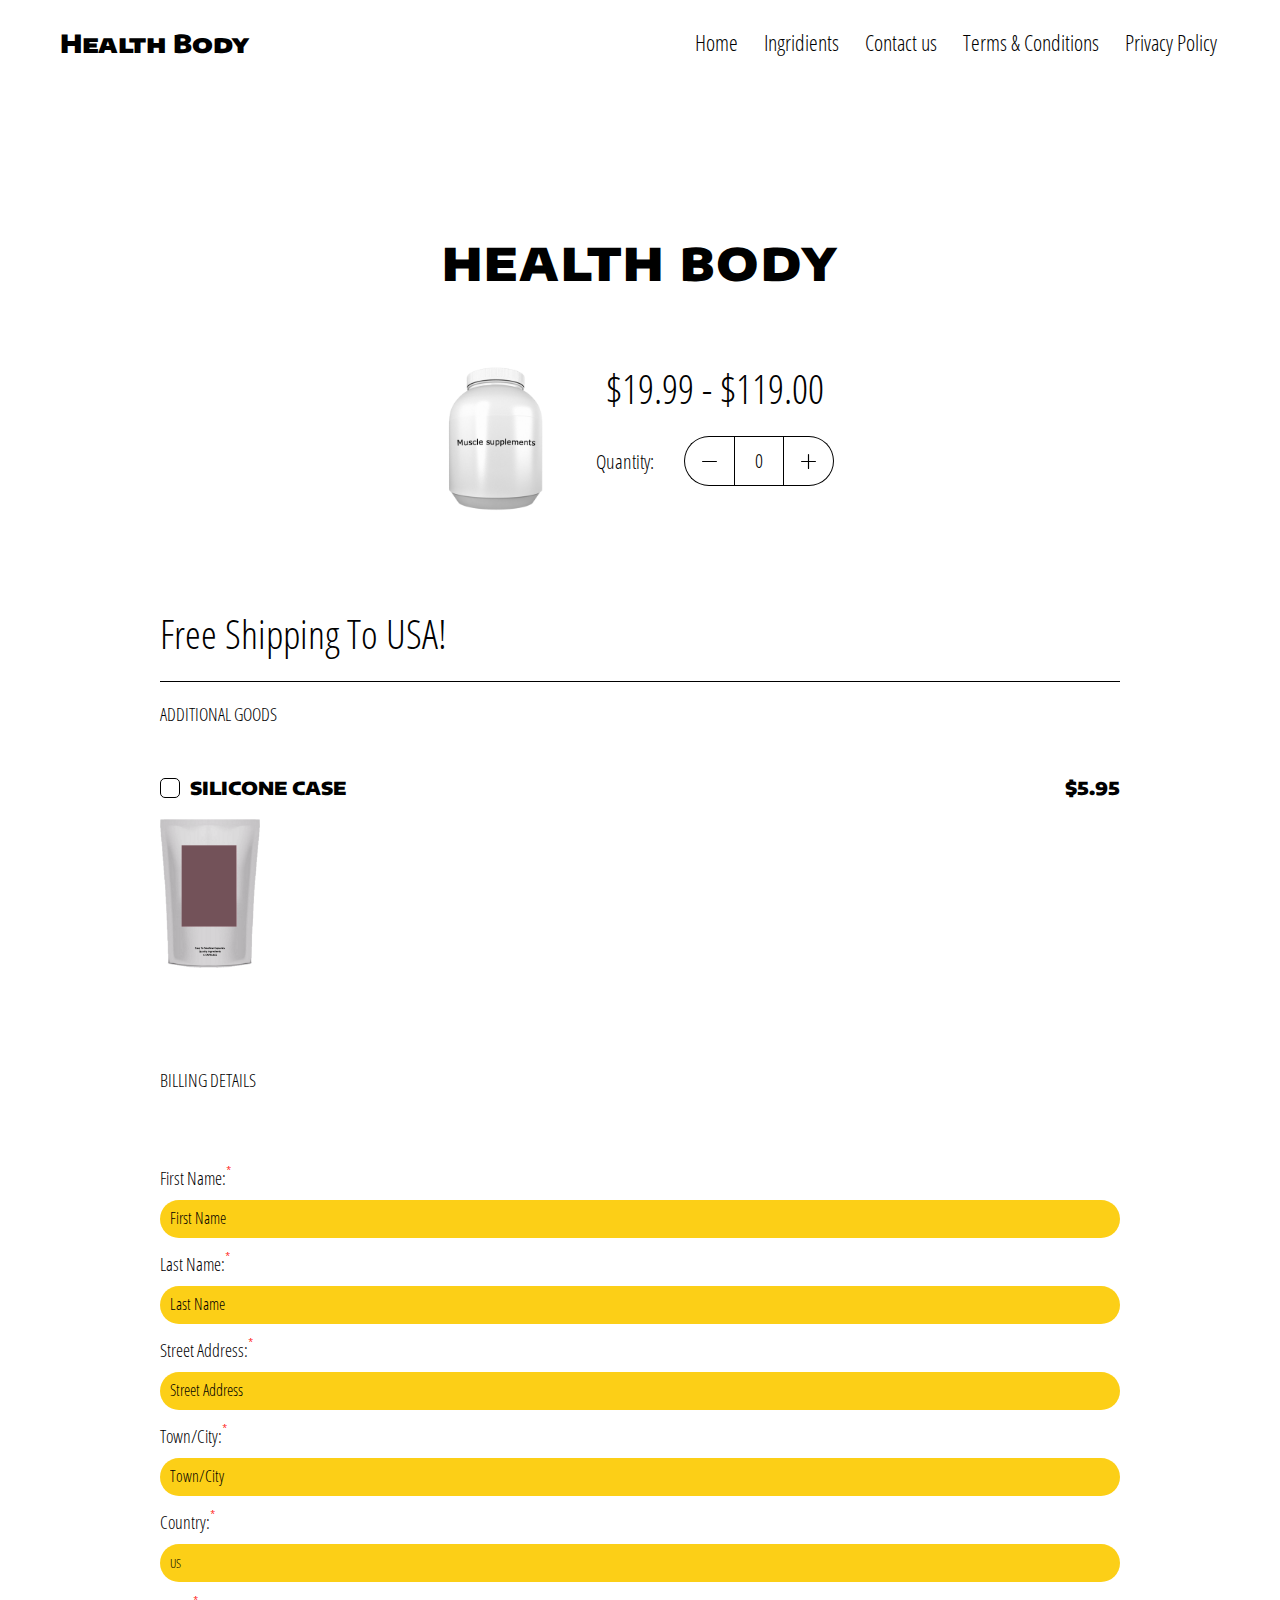
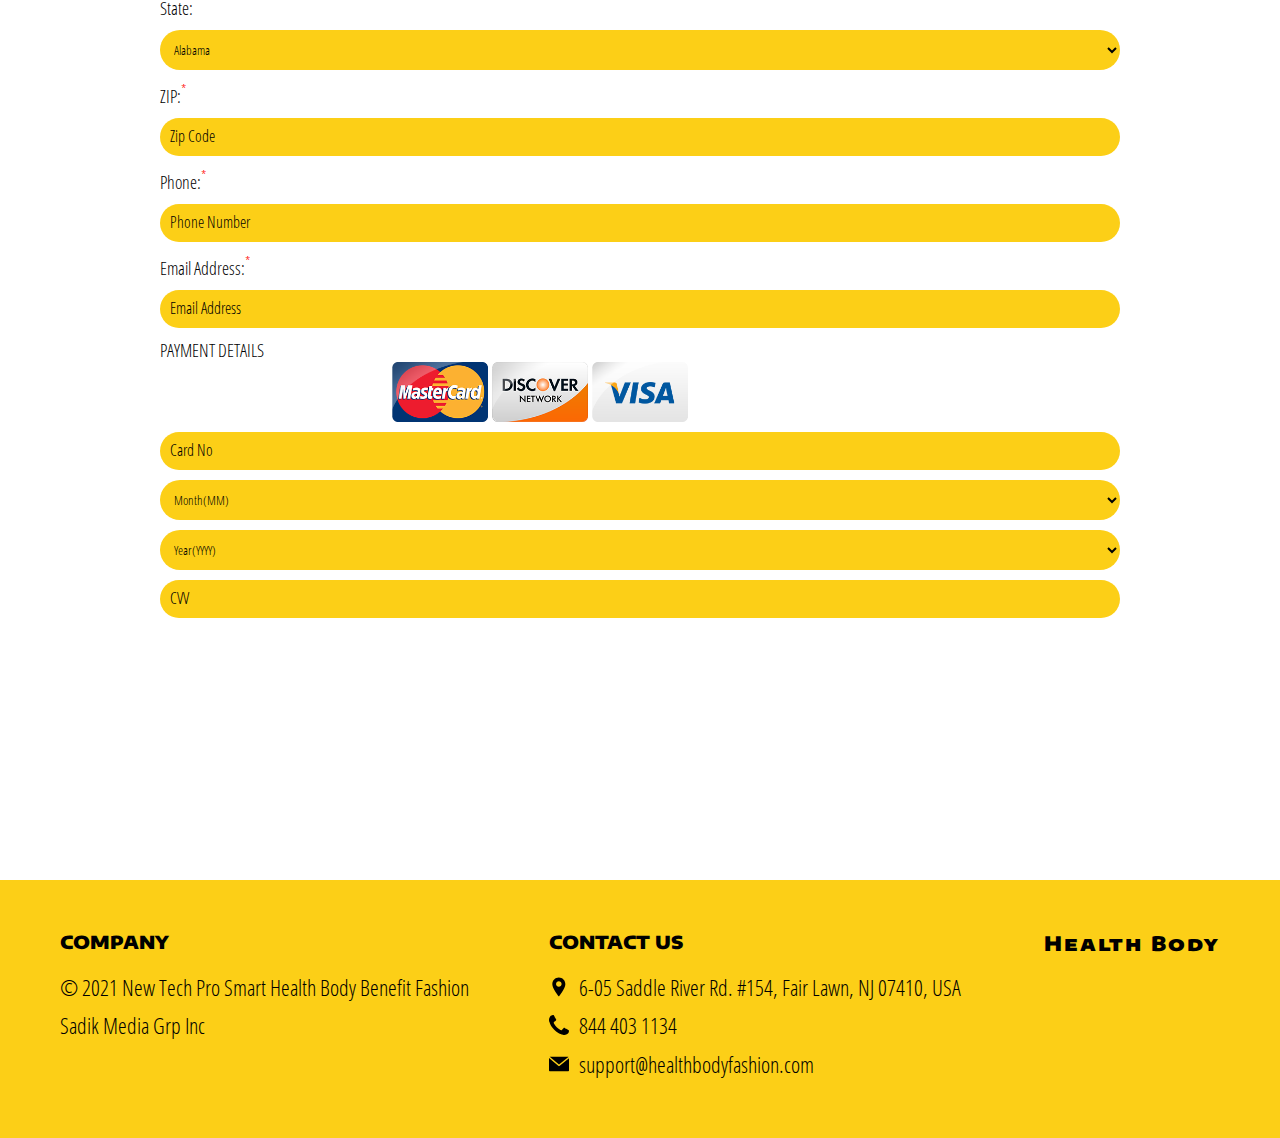
==== buy.html @ fdcc7d68 "+" ====
<!DOCTYPE html>
<html lang="en">

<head>
    <meta charset="UTF-8">
    <meta http-equiv="X-UA-Compatible" content="IE=edge">
    <meta name="viewport" content="width=device-width, initial-scale=1.0">
    <link rel="stylesheet" href="./css/style.css">
    <title>Health Body</title>
</head>

<body>
    <div class="main__wrapper">
        <main class="main">
            <div class="header__wrapper buy__header-wrapper">
                <header class="header">
                    <a href="./index.html" class="logo">Health Body</a>
                    <button class="menu__btn js_menu__btn">
                        <span></span>
                    </button>
                    <div class="menu js_menu">
                        <nav class="nav">
                            <ul class="nav__list">
                                <li class="nav__item">
                                    <a href="./index.html" class="nav__link">Home</a>
                                </li>
                                <li class="nav__item">
                                    <a href="./ingredients.html" class="nav__link">Ingridients</a>
                                </li>
                                <li class="nav__item">
                                    <a href="./contact.html" class="nav__link">Contact us</a>
                                </li>
    
                                <li class="nav__item">
                                    <a href="./terms.html" class="nav__link">Terms & Conditions</a>
                                </li>
                                <li class="nav__item">
                                    <a href="./policy.html" class="nav__link">Privacy Policy</a>
                                </li>
                            </ul>
                        </nav>
                    </div>
    
                </header>
            </div>
            <div class="buy__wrapper">
                <div class="container">
                    <section class="buy">
                        <h1 class="title">Health Body</h1>
                        <div class="buy__flex">
                            <img src="./img/img1.png" class="buy__img" />
                            <div class="buy__text-block">
                                <h2 class="buy__title"><span style="display: inline-block" class="js_price">$19.99 -
                                        $119.00</span>
                                    <span style="margin-bottom: 0;" class="buy__title buy__title--cross js_original"></span>
                                </h2>
                                <h2 class="buy__title buy__title-accent js_save"></h2>
                                <div id="quantity" class="quantity">
                                    <label class="quantity_label">Quantity:
                                        <div class="quantity_label-box">
                                            <div class="quantity_label-btn quantity_label-prev js_quantity_prev">
                                                <svg xmlns="http://www.w3.org/2000/svg"
                                                    xmlns:xlink="http://www.w3.org/1999/xlink" x="0px" y="0px"
                                                    viewBox="0 0 512 512" style="enable-background:new 0 0 512 512;"
                                                    xml:space="preserve">
                                                    <g>
                                                        <g>
                                                            <path
                                                                d="M492,236H20c-11.046,0-20,8.954-20,20c0,11.046,8.954,20,20,20h472c11.046,0,20-8.954,20-20S503.046,236,492,236z" />
                                                        </g>
                                                    </g>
                                                </svg>
                                            </div>
                                            <input type="number" min="0" size="3" maxlength="3"
                                                class="quantity__input js_quantity" value="0" data-line-id="1" max="10">
                                            <div class="quantity_label-btn quantity_label-next js_quantity_next">
                                                <svg xmlns="http://www.w3.org/2000/svg"
                                                    xmlns:xlink="http://www.w3.org/1999/xlink" x="0px" y="0px"
                                                    viewBox="0 0 512 512" style="enable-background:new 0 0 512 512;"
                                                    xml:space="preserve">
                                                    <g>
                                                        <g>
                                                            <path
                                                                d="M492,236H276V20c0-11.046-8.954-20-20-20c-11.046,0-20,8.954-20,20v216H20c-11.046,0-20,8.954-20,20s8.954,20,20,20h216
                                                    v216c0,11.046,8.954,20,20,20s20-8.954,20-20V276h216c11.046,0,20-8.954,20-20C512,244.954,503.046,236,492,236z" />
                                                        </g>
                                                    </g>
                                                </svg>
                                            </div>
                                        </div>
                                    </label>
                                </div>
                                <p class="error-message js_error-message">Buy More and Save! Limited to 12 Only</p>
                            </div>
                        </div>
                        <div class="main-form__wrapper">
                            <div class="form__wrapper ">
                                <div class="form">
                                    <h3 class="form__title">Free Shipping To USA!</h3>
    
                                    <div>
                                        <h3 class="form__subtitle">Additional goods</h3>
                                        <div class="case-block">
                                            <div class="checkbox__label-wrap">
                                                <div>
                                                    <input class="checkbox js_additional" type="checkbox"
                                                        id="additional__checkbox" />
                                                    <label class="checkbox__label" for="additional__checkbox"><span
                                                            class="bold">Silicone case</span></label>
                                                </div>
                                                <div class="label-block">
                                                    <span class="bold">$5.95</span>
                                                </div>
                                            </div>
                                            <img src="./img/travel-pack.png" alt="silicone case"
                                                class="silicone_case_img" />
                                        </div>
                                    </div>
                                </div>
                            </div>
    
    
                            <form class="order-form" id="order_form">
                                <h3 class="form__subtitle">Billing Details</h3>
                                <div class="fl-form">
                                    <div class="form_group-flex">
                                        <div class="form-group_block">
                                            <div class="form-group">
                                                <label>
                                                    <span>First Name:<sup>*</sup></span>
                                                    <input type="text" class="form-control" name="firstName"
                                                        placeholder="First Name" value="">
                                                </label>
                                            </div>
    
                                            <div class="form-group">
                                                <label>
                                                    <span>Last Name:<sup>*</sup></span>
                                                    <input type="text" class="form-control" name="lastName"
                                                        placeholder="Last Name" value="">
                                                </label>
                                            </div>
    
    
                                            <div class="form-group">
                                                <label><span>Street Address:<sup>*</sup></span>
                                                    <input type="text" class="form-control" name="shippingAddress1"
                                                        placeholder="Street Address" value="">
                                                </label>
                                            </div>
                                            <div class="form-group">
                                                <label><span>Town/City:<sup>*</sup></span>
                                                    <input type="text" class="form-control" name="shippingCity"
                                                        placeholder="Town/City" value="">
                                                </label>
                                            </div>
                                            <div class="form-group">
                                                <label><span>Country:<sup>*</sup></span>
                                                    <input type="text" class="form-control" name="shippingCountry"
                                                        placeholder="Country" value="US" readonly>
                                                </label>
                                            </div>
                                        </div>
                                        <div class="form-group_block">
                                            <div class="form-group">
                                                <label><span>State:<sup>*</sup></span></label>
    
                                                <select name="shippingState" id="shipping_state" class="form-control "
                                                    autocomplete="address-level1" data-placeholder="State / Province"
                                                    data-input-classes="" placeholder="State / Province" tabindex="-1"
                                                    aria-hidden="true">
                                                    <option value="AL">Alabama</option>
                                                    <option value="AK">Alaska</option>
                                                    <option value="AZ">Arizona</option>
                                                    <option value="AR">Arkansas</option>
                                                    <option value="CA">California</option>
                                                    <option value="CO">Colorado</option>
                                                    <option value="CT">Connecticut</option>
                                                    <option value="DE">Delaware</option>
                                                    <option value="DC">District Of Columbia</option>
                                                    <option value="FL">Florida</option>
                                                    <option value="GA">Georgia</option>
                                                    <option value="HI">Hawaii</option>
                                                    <option value="ID">Idaho</option>
                                                    <option value="IL">Illinois</option>
                                                    <option value="IN">Indiana</option>
                                                    <option value="IA">Iowa</option>
                                                    <option value="KS">Kansas</option>
                                                    <option value="KY">Kentucky</option>
                                                    <option value="LA">Louisiana</option>
                                                    <option value="ME">Maine</option>
                                                    <option value="MD">Maryland</option>
                                                    <option value="MA">Massachusetts</option>
                                                    <option value="MI">Michigan</option>
                                                    <option value="MN">Minnesota</option>
                                                    <option value="MS">Mississippi</option>
                                                    <option value="MO">Missouri</option>
                                                    <option value="MT">Montana</option>
                                                    <option value="NE">Nebraska</option>
                                                    <option value="NV">Nevada</option>
                                                    <option value="NH">New Hampshire</option>
                                                    <option value="NJ">New Jersey</option>
                                                    <option value="NM">New Mexico</option>
                                                    <option value="NY">New York</option>
                                                    <option value="NC">North Carolina</option>
                                                    <option value="ND">North Dakota</option>
                                                    <option value="OH">Ohio</option>
                                                    <option value="OK">Oklahoma</option>
                                                    <option value="OR">Oregon</option>
                                                    <option value="PA">Pennsylvania</option>
                                                    <option value="RI">Rhode Island</option>
                                                    <option value="SC">South Carolina</option>
                                                    <option value="SD">South Dakota</option>
                                                    <option value="TN">Tennessee</option>
                                                    <option value="TX">Texas</option>
                                                    <option value="UT">Utah</option>
                                                    <option value="VT">Vermont</option>
                                                    <option value="VA">Virginia</option>
                                                    <option value="WA">Washington</option>
                                                    <option value="WV">West Virginia</option>
                                                    <option value="WI">Wisconsin</option>
                                                    <option value="WY">Wyoming</option>
                                                </select>
                                            </div>
                                            <div class="form-group">
                                                <label><span>ZIP:<sup>*</sup></span>
                                                    <input type="text" class="form-control" name="shippingZip"
                                                        placeholder="Zip Code" maxlength="5"
                                                        onkeyup="javascript:this.value=this.value.replace(/[^0-9]/g,'');"
                                                        value="">
                                                </label>
                                            </div>
                                            <div class="form-group">
                                                <label><span>Phone:<sup>*</sup></span>
                                                    <input type="tel" class="form-control" name="phone"
                                                        placeholder="Phone Number" data-min-length="10" data-max-length="15"
                                                        onkeyup="javascript:this.value=this.value.replace(/[^0-9]/g,'');"
                                                        maxlength="10" value="">
                                                </label>
                                            </div>
                                            <div class="form-group">
                                                <label><span>Email Address:<sup>*</sup></span>
                                                    <input type="email" class="form-control" name="email"
                                                        placeholder="Email Address" value="">
                                                </label>
                                            </div>
                                        </div>
                                    </div>
                                    <div class="payment">
                                        <div class="payment-header">
                                            <label>
    
                                                <span for="radio1"></span>
                                                <span class="form__subtitle">Payment Details</span>
                                            </label>
                                            <div class="img">
                                                <img src="./img/mastercard.png"> <img src="./img/discover.png"> <img
                                                    src="./img/visa.png">
                                            </div>
                                        </div>
                                        <div class="payment-form">
                                            <div class="form-group_block">
                                                <div class="form-group">
                                                    <input type="tel" class="form-control" name="cc_no" maxlength="16"
                                                        onkeyup="javascript:this.value=this.value.replace(/[^0-9]/g,'');"
                                                        value="" placeholder="Card No">
                                                </div>
    
                                                <div class="form-group">
                                                    <select class="form-control" name="cc_month" maxlength="2"
                                                        placeholder="Month(MM)">
                                                        <option value="" selected="selected">Month(MM)</option>
                                                        <option value=1>01</option>
                                                        <option value=2>02</option>
                                                        <option value=3>03</option>
                                                        <option value=4>04</option>
                                                        <option value=5>05</option>
                                                        <option value=6>06</option>
                                                        <option value=7>07</option>
                                                        <option value=8>08</option>
                                                        <option value=9>09</option>
                                                        <option value=10>10</option>
                                                        <option value=11>11</option>
                                                        <option value=12>12</option>
                                                    </select>
                                                </div>
                                            </div>
                                            <div class="form-group_block">
                                                <div class="form-group">
                                                    <select class="form-control" name="cc_year" maxlength="4"
                                                        placeholder="Year(YYYY)">
                                                        <option value="" selected="selected">Year(YYYY)</option>
                                                        <option value=2021> 2021 </option>
                                                        <option value=2022> 2022 </option>
                                                        <option value=2023> 2023 </option>
                                                        <option value=2024> 2024 </option>
                                                        <option value=2025> 2025 </option>
                                                        <option value=2026> 2026 </option>
                                                        <option value=2027> 2027 </option>
                                                        <option value=2028> 2028 </option>
                                                        <option value=2029> 2029 </option>
                                                        <option value=2030> 2030 </option>
                                                        <option value=2031> 2031 </option>
                                                    </select>
                                                </div>
    
                                                <div class="form-group">
                                                    <input type="tel" class="form-control" name="CVV" maxlength="3"
                                                        onkeyup="javascript:this.value=this.value.replace(/[^0-9]/g,'');"
                                                        placeholder="CVV" value="">
                                                </div>
                                            </div>
    
                                        </div>
                                    </div>
                                </div>
                                <div class="form-btn js_form-btn">
                                    <div class="form__title-box js_form__title-box">
                                        <p class="bold">Item</p>
                                        <p class="bold">Amount</p>
                                    </div>
                                    <div class="label-block total js_total">
                                        <span id="chosen" class="bold"> Please Select a Product</span>
                                        <span id="chosen_price" class="bold">$0.00</span>
    
                                    </div>
                                    <div id="silicone_case" class="form-pd">
                                        <div class="label-block">
                                            <span class="bold">Exceeding Body Goal - Travel Pack</span>
                                            <span class="bold">$5.95</span>
                                        </div>
                                    </div>
                                    <div id="total_block" class="form-pd js_total_1">
                                        <div class="label-block">
                                            <span class="bold"> Total</span>
                                            <span id="total_1" class="bold">$0.00</span>
                                        </div>
                                    </div>
                                    <br>
                                    <br>
                                    <div class="bottom-bottom-block js_bottom-bottom-block">
                                        <div id="terms">
                                            <input type="checkbox" name="terms_text" id="terms_text" class="checkbox">
                                            <label for="terms_text" class="checkbox__label">
                                                <div class="rules">
                                                    By placing an order with us, you agree to our full <a
                                                        class="policy__link" href="./terms.html">Terms And Conditions</a> &
                                                    <a class="policy__link" href="./policy.html">Privacy Policy</a>, which
                                                    explain that you will be
                                                    charged <span id="terms_price">$0.00</span><span id="express_terms"> +
                                                        $5.95 Exceeding Body Goal - Travel Pack </span> = <span
                                                        id="total_2"> $0.00 </span><span id="handling">
                                                        (No
                                                        Shipping and
                                                        handling costs)</span>. To cancel your order, please call our
                                                    Customer
                                                    Service toll free number at 844 403 1134 or email us at
                                                    <a href="/cdn-cgi/l/email-protection" class="__cf_email__"
                                                        data-cfemail="abd8dedbdbc4d9dfebc5cedcdfcec8c3dbd9c4d8c6cad9dfdccadfc8c3cdcad8c3c2c4c585c8c4c685">[email&#160;protected]</a>
                                                    You will see a charge from
                                                    newtechprosmartwatchfa
                                                    on your bank statement. Our Customer Service department reserves the
                                                    right
                                                    to offer promo codes for varied price points.
                                                </div>
                                            </label>
                                        </div>
                                        <br />
                                        <input type="submit" id="place_order" name="" value="Place order"
                                            class="btn hero__link form__btn">
                                    </div>
                                </div>
    
    
                            </form>
                        </div>
                    </section>
                </div>
            </div>
            <div class="footer__wrapper ">
                <div class="container">
                    <footer class="footer">
                        <ul class="footer__list">
                            <li class="footer__item">
                                <ul class="footer__sublist">
                                    <li class="footer__subitem">
                                        <h4 class="footer__title">Company</h4>
                                    </li>
                                    <li class="footer__subitem">
                                        <p class="text footer__text">© 2021 New Tech Pro Smart Health Body Benefit Fashion
                                        </p>
                                    </li>
                                    <li class="footer__subitem">
                                        <p class="text footer__text">Sadik Media Grp Inc</p>
                                    </li>
                                </ul>
                            </li>
                            <li class="footer__item">
                                <ul class="footer__sublist">
                                    <li class="footer__subitem">
                                        <h4 class="footer__title">Contact us</h4>
                                    </li>
                                    <li class="footer__subitem">
                                        <span class="text footer__text footer__icon-box">
                                            <img src="./img/placeholder.svg" alt="" class="footer__icon">
                                            6-05 Saddle River Rd. #154, Fair Lawn, NJ 07410, USA</span>
                                    </li>
                                    <li class="footer__subitem">
                                        <a href="tel:844 403 1134" class="text footer__link footer__icon-box">
                                            <img src="./img/telephone.svg" alt="" class="footer__icon">
                                            <span>844 403 1134</span></a>
                                    </li>
                                    <li class="footer__subitem">
                                        <a href="mailto:support@healthbodyfashion.com"
                                            class="text footer__link footer__icon-box">
                                            <img src="./img/email.svg" alt="" class="footer__icon">
                                            <span>support@healthbodyfashion.com</span></a>
                                    </li>
                                </ul>
                            </li>
                        </ul>
                        <a href="./index.html" class="footer__logo-link">Health Body</a>
                    </footer>
                </div>
            </div>
        </main>
    </div>
    <script src="./js/form/quantity.js"></script>
    <script src="./js/menu.js"></script>
</body>

</html>
---- css/style.css ----
@import './fonts.css';
@import './vars.css';
@import './utils.css';
@import './header.css';
@import './footer.css';
@import './hero.css';
@import './about.css';
@import './info.css';
@import './bottom.css';
@import './policy.css';
@import './terms.css';
@import './contact.css';
@import './buy.css';
@import './ingredients.css';
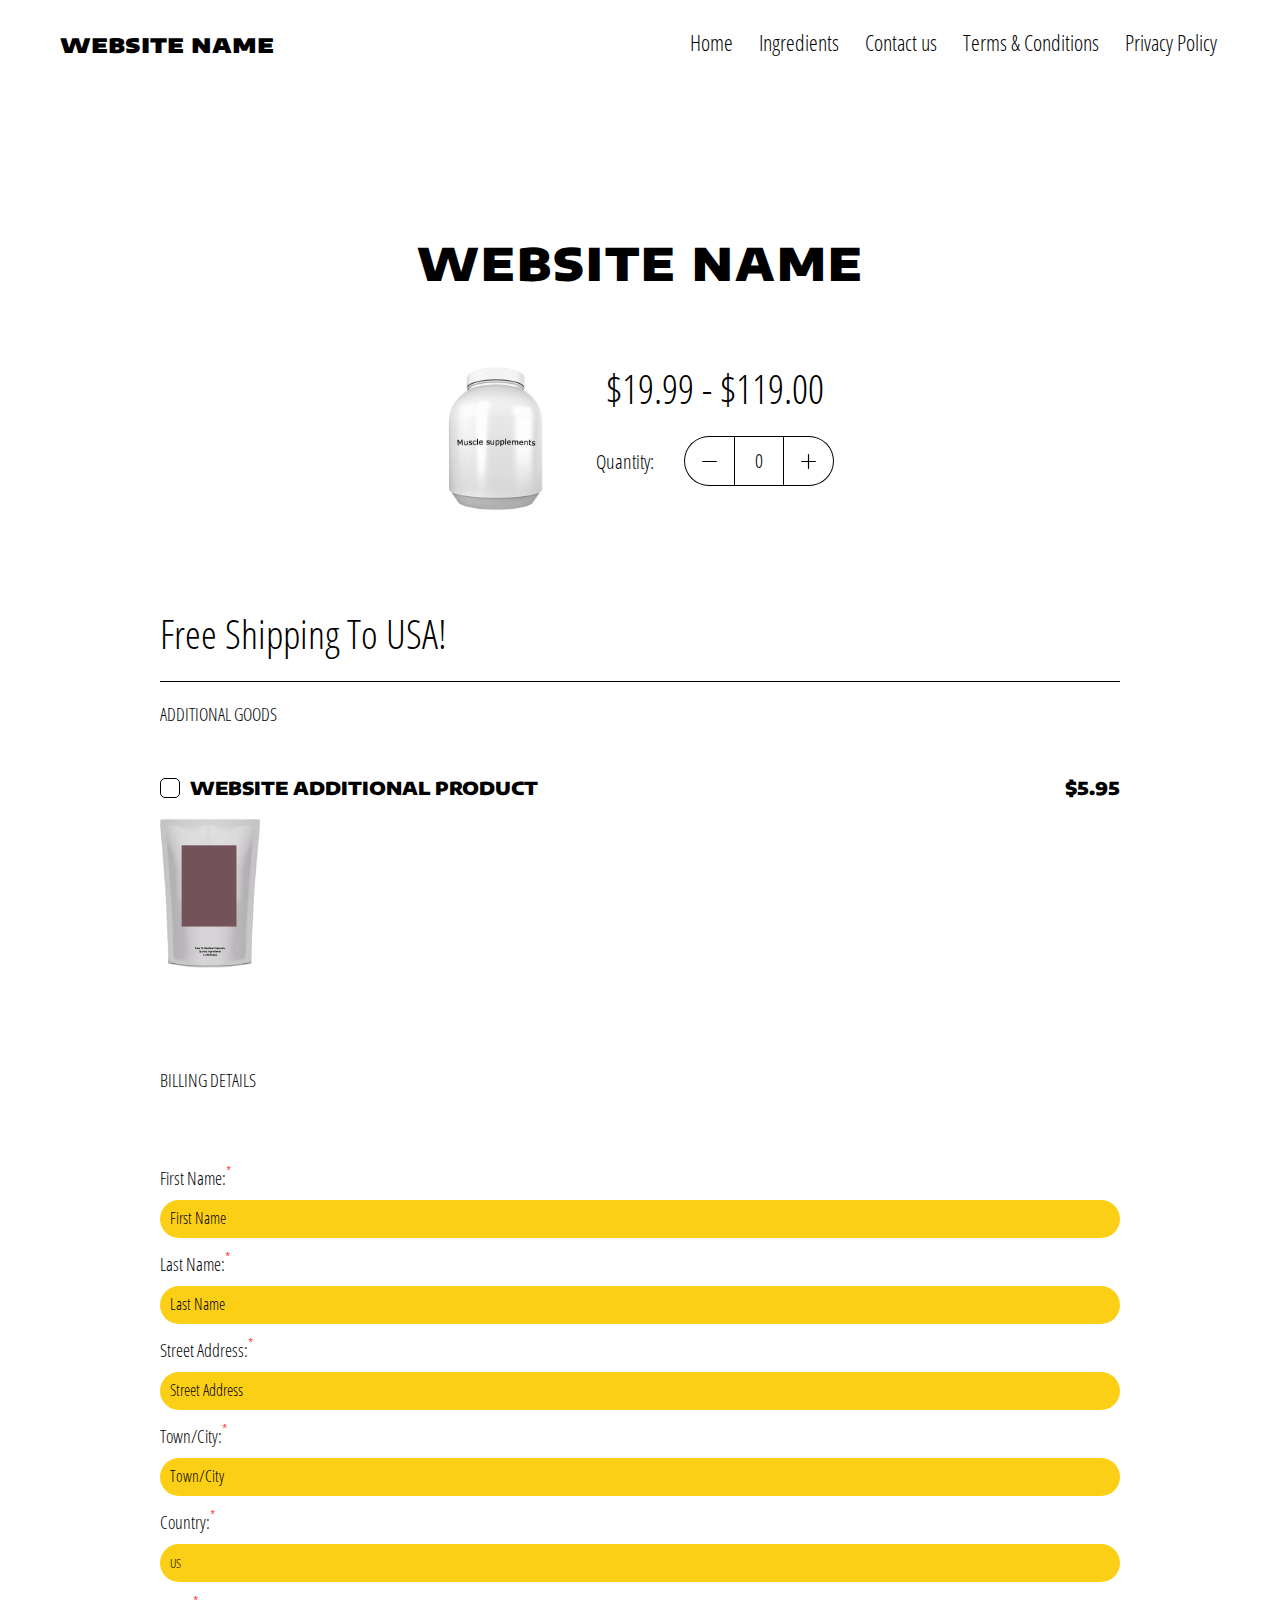
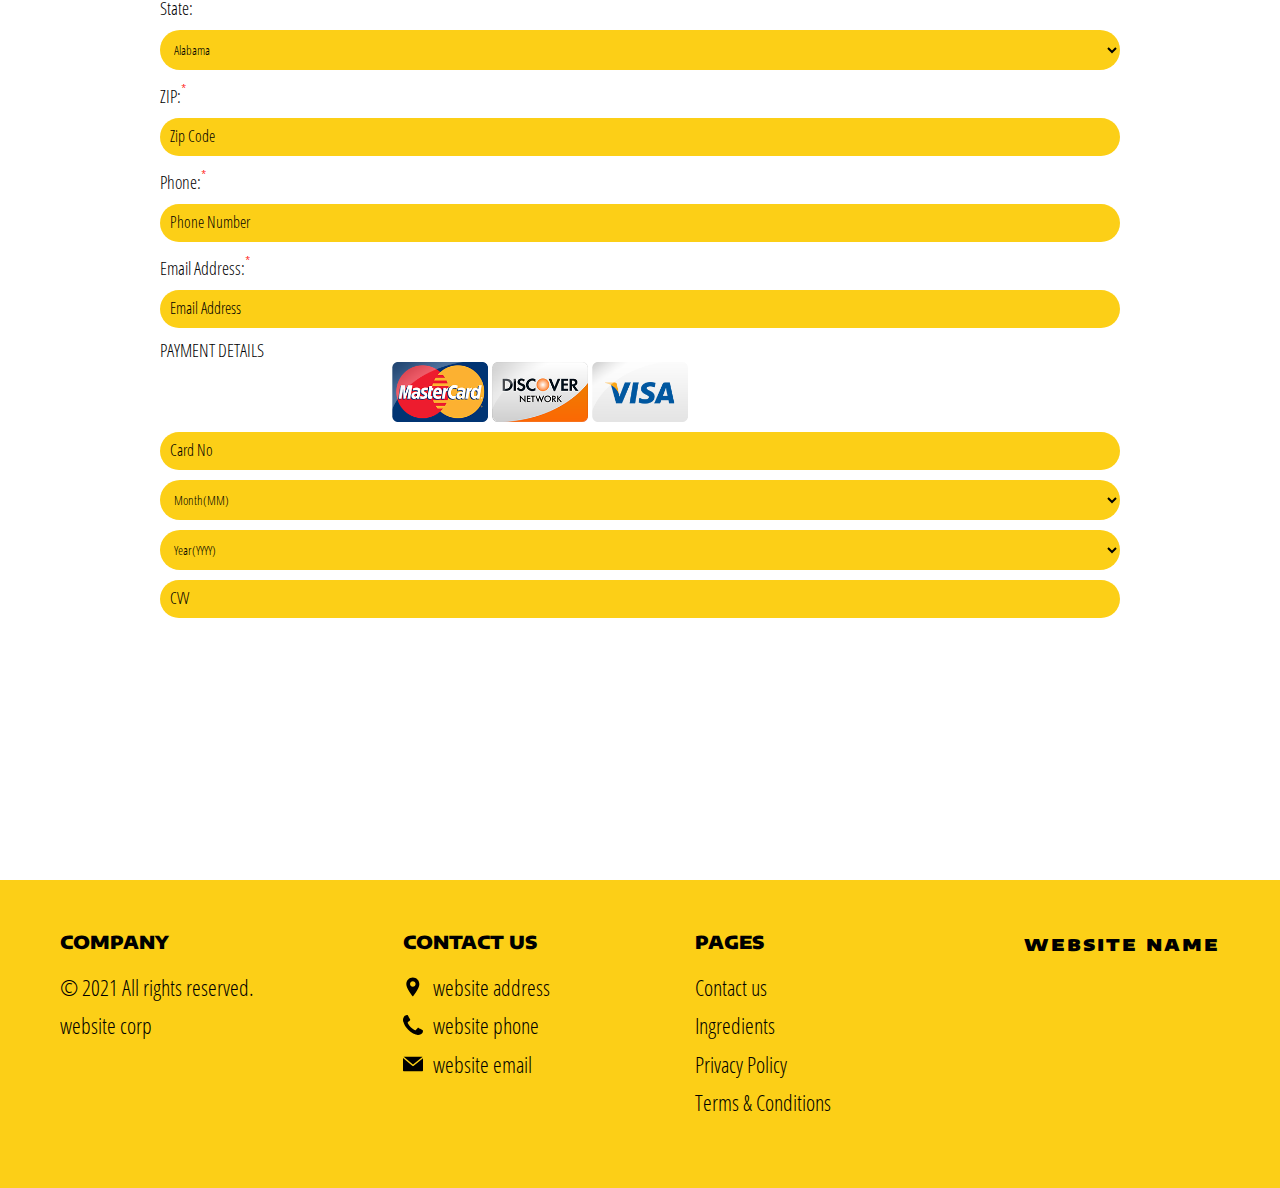
==== commit 78d4ad3f: "+" ====
--- a/buy.html
+++ b/buy.html
@@ -14,7 +14,7 @@
         <main class="main">
             <div class="header__wrapper buy__header-wrapper">
                 <header class="header">
-                    <a href="./index.html" class="logo">Health Body</a>
+                    <a href="./index.html" class="logo js_website-name"></a>
                     <button class="menu__btn js_menu__btn">
                         <span></span>
                     </button>
@@ -25,7 +25,7 @@
                                     <a href="./index.html" class="nav__link">Home</a>
                                 </li>
                                 <li class="nav__item">
-                                    <a href="./ingredients.html" class="nav__link">Ingridients</a>
+                                    <a href="./ingredients.html" class="nav__link">Ingredients</a>
                                 </li>
                                 <li class="nav__item">
                                     <a href="./contact.html" class="nav__link">Contact us</a>
@@ -46,7 +46,7 @@
             <div class="buy__wrapper">
                 <div class="container">
                     <section class="buy">
-                        <h1 class="title">Health Body</h1>
+                        <h1 class="title js_website-name"></h1>
                         <div class="buy__flex">
                             <img src="./img/img1.png" class="buy__img" />
                             <div class="buy__text-block">
@@ -106,7 +106,7 @@
                                                     <input class="checkbox js_additional" type="checkbox"
                                                         id="additional__checkbox" />
                                                     <label class="checkbox__label" for="additional__checkbox"><span
-                                                            class="bold">Silicone case</span></label>
+                                                            class="bold js_website-add"></span></label>
                                                 </div>
                                                 <div class="label-block">
                                                     <span class="bold">$5.95</span>
@@ -320,13 +320,16 @@
                                         <p class="bold">Amount</p>
                                     </div>
                                     <div class="label-block total js_total">
-                                        <span id="chosen" class="bold"> Please Select a Product</span>
+                                        <span id="chosen" class="bold"> 
+                                            <span class="js_bottom-quantity"></span>
+                                            <span class="js_website-name"></span>
+                                        </span>
                                         <span id="chosen_price" class="bold">$0.00</span>
     
                                     </div>
                                     <div id="silicone_case" class="form-pd">
                                         <div class="label-block">
-                                            <span class="bold">Exceeding Body Goal - Travel Pack</span>
+                                            <span class="bold js_website-add"></span>
                                             <span class="bold">$5.95</span>
                                         </div>
                                     </div>
@@ -348,17 +351,16 @@
                                                     <a class="policy__link" href="./policy.html">Privacy Policy</a>, which
                                                     explain that you will be
                                                     charged <span id="terms_price">$0.00</span><span id="express_terms"> +
-                                                        $5.95 Exceeding Body Goal - Travel Pack </span> = <span
+                                                        $5.95 <span class="js_website-add"></span> </span> = <span
                                                         id="total_2"> $0.00 </span><span id="handling">
                                                         (No
                                                         Shipping and
                                                         handling costs)</span>. To cancel your order, please call our
                                                     Customer
-                                                    Service toll free number at 844 403 1134 or email us at
-                                                    <a href="/cdn-cgi/l/email-protection" class="__cf_email__"
-                                                        data-cfemail="abd8dedbdbc4d9dfebc5cedcdfcec8c3dbd9c4d8c6cad9dfdccadfc8c3cdcad8c3c2c4c585c8c4c685">[email&#160;protected]</a>
+                                                    Service toll free number at <a href="policy__link js_website-phone"></a> or email us at
+                                                    <a href="" class="policy__link js_website-email"></a>
                                                     You will see a charge from
-                                                    newtechprosmartwatchfa
+                                                    <span class="js_website-desc"></span>
                                                     on your bank statement. Our Customer Service department reserves the
                                                     right
                                                     to offer promo codes for varied price points.
@@ -387,11 +389,10 @@
                                         <h4 class="footer__title">Company</h4>
                                     </li>
                                     <li class="footer__subitem">
-                                        <p class="text footer__text">© 2021 New Tech Pro Smart Health Body Benefit Fashion
-                                        </p>
-                                    </li>
-                                    <li class="footer__subitem">
-                                        <p class="text footer__text">Sadik Media Grp Inc</p>
+                                        <p class="text footer__text">© 2021 All rights reserved.</p>
+                                    </li>
+                                    <li class="footer__subitem">
+                                        <p class="text footer__text js_website-corp"></p>
                                     </li>
                                 </ul>
                             </li>
@@ -400,26 +401,44 @@
                                     <li class="footer__subitem">
                                         <h4 class="footer__title">Contact us</h4>
                                     </li>
-                                    <li class="footer__subitem">
-                                        <span class="text footer__text footer__icon-box">
+                                    <li class="footer__subitem footer__icon-box">
+                                       
                                             <img src="./img/placeholder.svg" alt="" class="footer__icon">
-                                            6-05 Saddle River Rd. #154, Fair Lawn, NJ 07410, USA</span>
-                                    </li>
-                                    <li class="footer__subitem">
-                                        <a href="tel:844 403 1134" class="text footer__link footer__icon-box">
+                                            <span class="text footer__text js_website-address"></span>
+                                    </li>
+                                    <li class="footer__subitem footer__icon-box">
+                                       
                                             <img src="./img/telephone.svg" alt="" class="footer__icon">
-                                            <span>844 403 1134</span></a>
-                                    </li>
-                                    <li class="footer__subitem">
-                                        <a href="mailto:support@healthbodyfashion.com"
-                                            class="text footer__link footer__icon-box">
+                                            <a href="" class="text footer__link js_website-phone"></a>
+                                    </li>
+                                    <li class="footer__subitem footer__icon-box">
+                                       
                                             <img src="./img/email.svg" alt="" class="footer__icon">
-                                            <span>support@healthbodyfashion.com</span></a>
+                                            <a href="" class="text footer__link js_website-email"></a>
+                                    </li>
+                                </ul>
+                            </li>
+                            <li class="footer__item">
+                                <ul class="footer__sublist">
+                                    <li class="footer__subitem">
+                                        <h4 class="footer__title">Pages</h4>
+                                    </li>
+                                    <li class="footer__subitem">
+                                        <a href="./contact.html" class="text footer__link"><span>Contact us</span></a>
+                                    </li>
+                                    <li class="footer__subitem">
+                                        <a href="./ingredients.html" class="text footer__link"><span>Ingredients</span></a>
+                                    </li>
+                                    <li class="footer__subitem">
+                                        <a href="./policy.html" class="text footer__link"><span>Privacy Policy</span></a>
+                                    </li>
+                                    <li class="footer__subitem">
+                                        <a href="./terms.html" class="text footer__link"><span>Terms &amp; Conditions</span></a>
                                     </li>
                                 </ul>
                             </li>
                         </ul>
-                        <a href="./index.html" class="footer__logo-link">Health Body</a>
+                        <a href="./index.html" class="footer__logo-link js_website-name"></a>
                     </footer>
                 </div>
             </div>
@@ -427,6 +446,7 @@
     </div>
     <script src="./js/form/quantity.js"></script>
     <script src="./js/menu.js"></script>
+    <script src="./js/website-data.js"></script>
 </body>
 
 </html>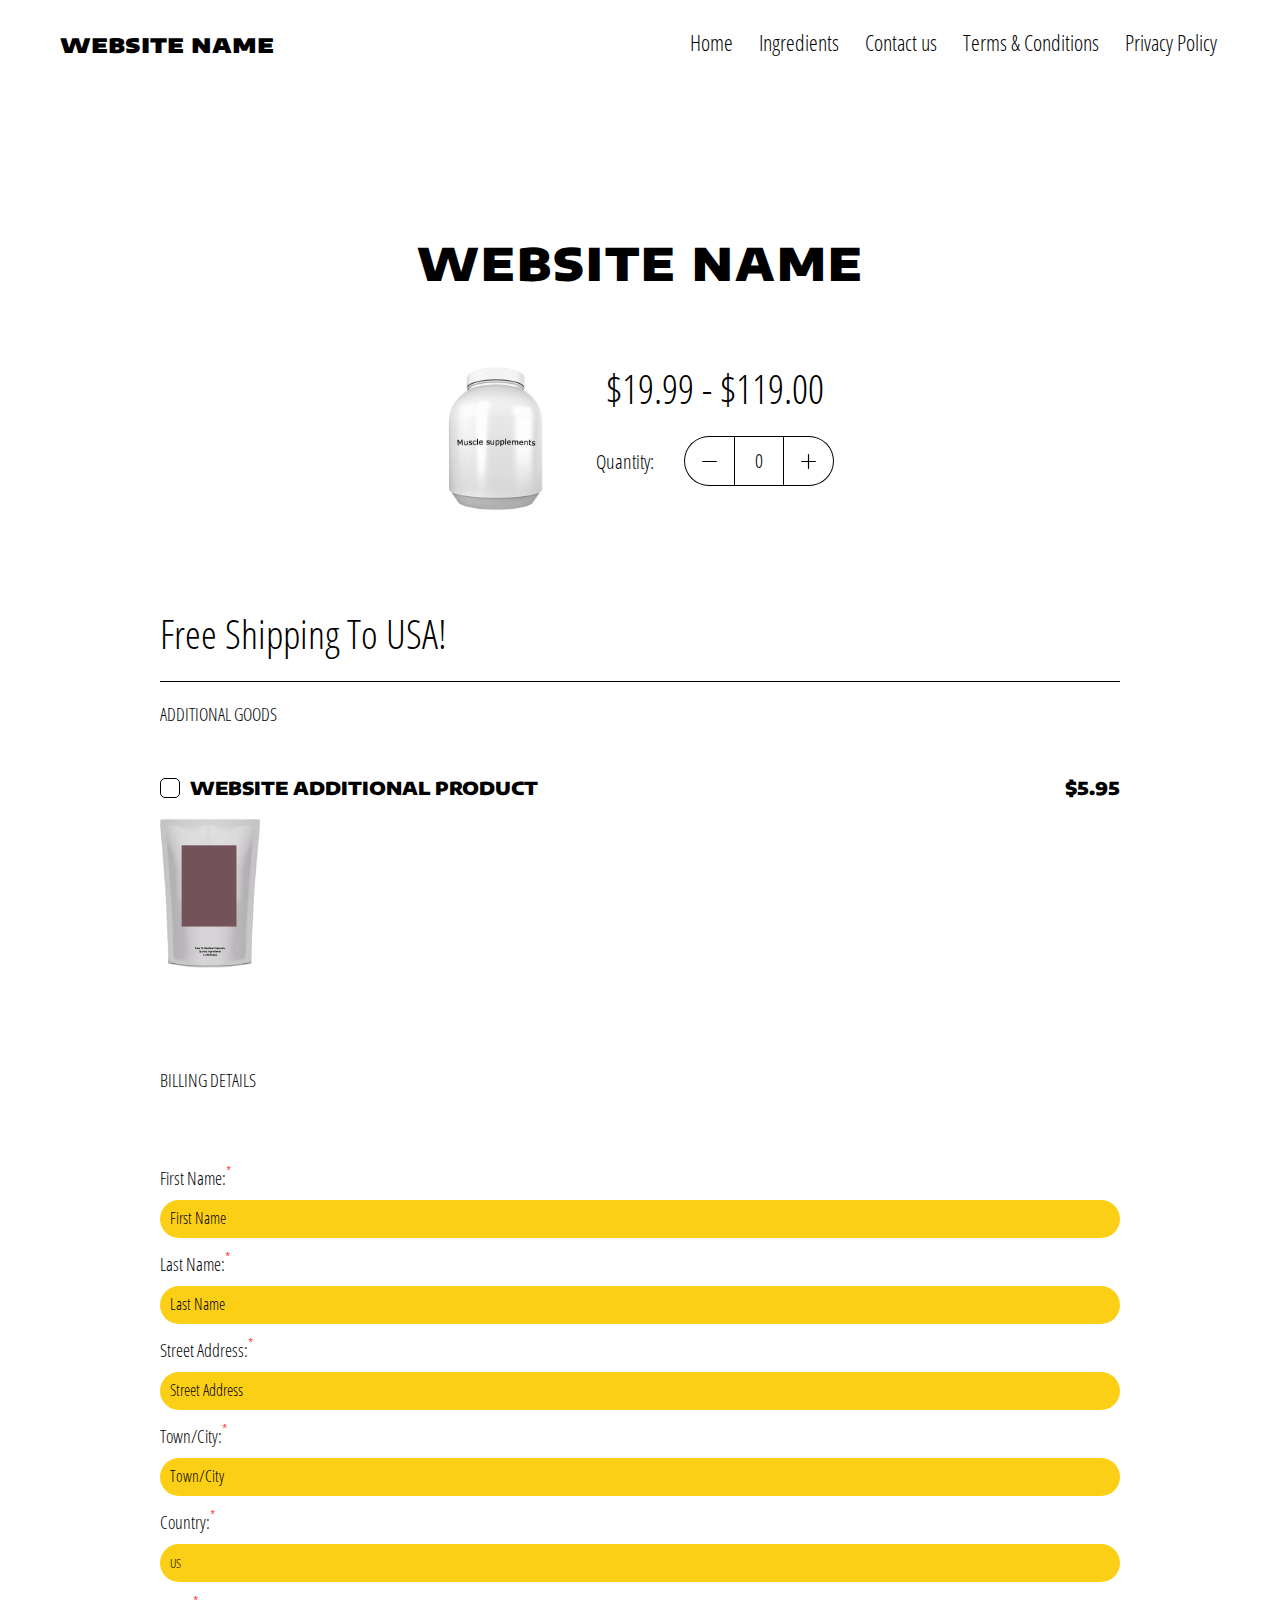
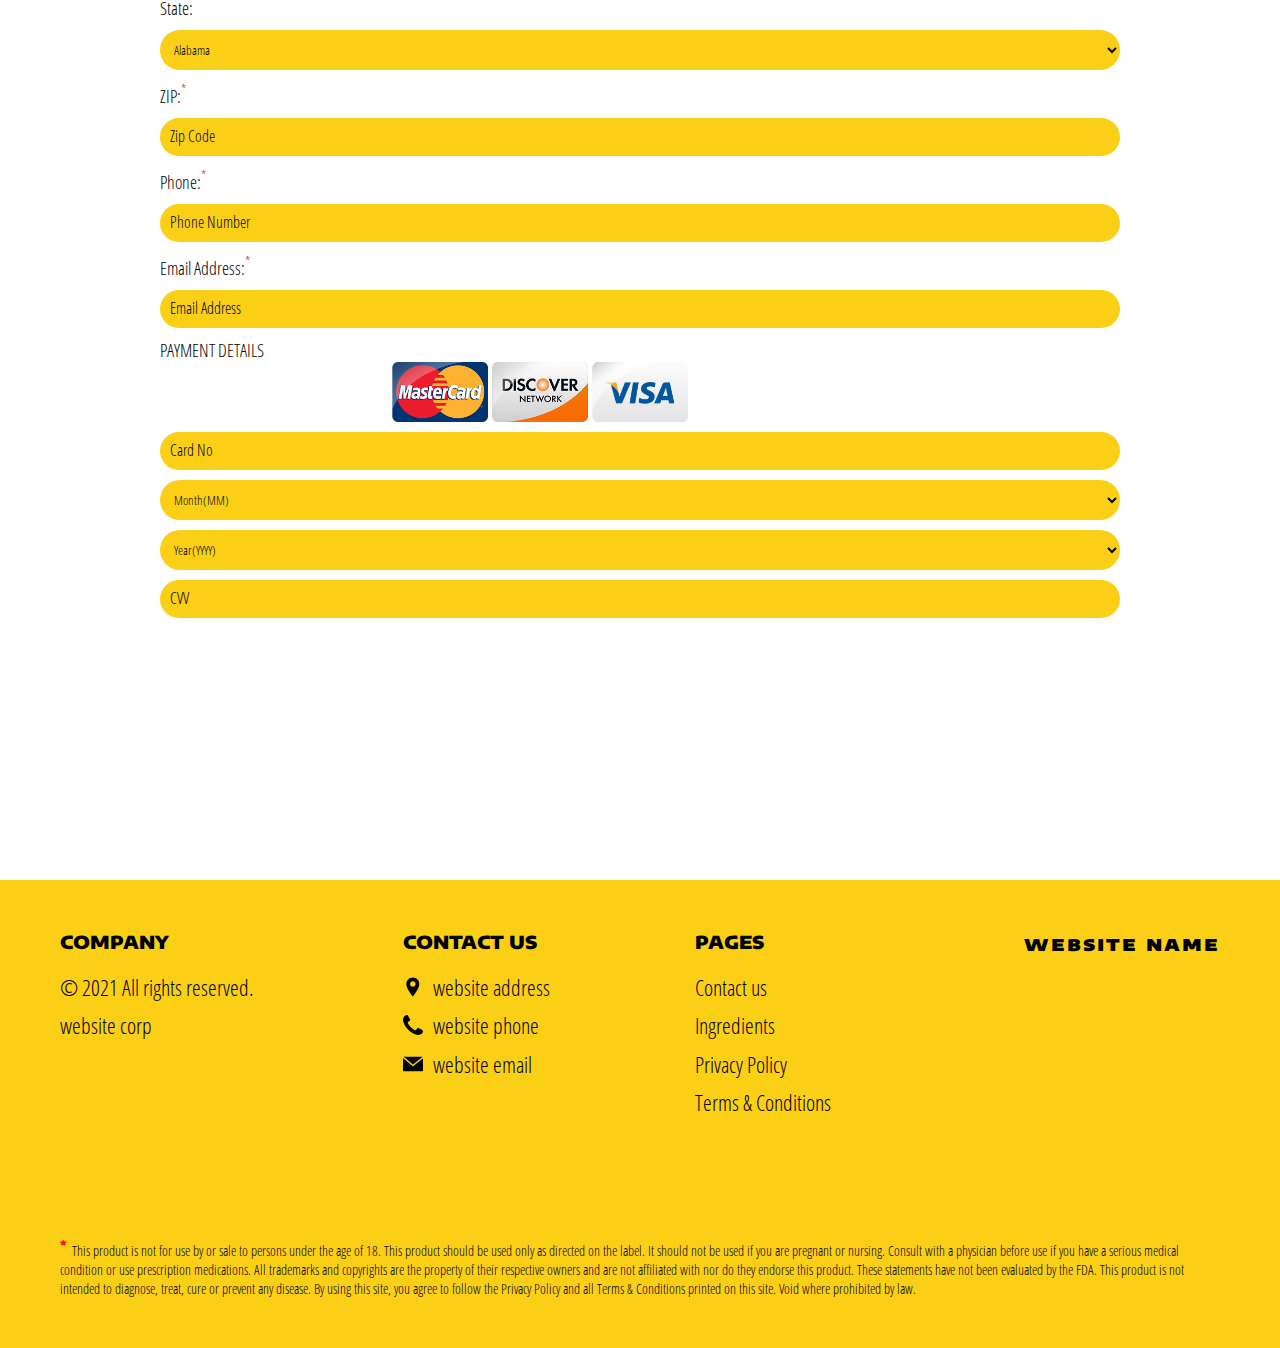
==== commit 8f8206c3: "+" ====
--- a/buy.html
+++ b/buy.html
@@ -357,7 +357,7 @@
                                                         Shipping and
                                                         handling costs)</span>. To cancel your order, please call our
                                                     Customer
-                                                    Service toll free number at <a href="policy__link js_website-phone"></a> or email us at
+                                                    Service toll free number at <a href="" class="policy__link js_website-phone"></a> or email us at
                                                     <a href="" class="policy__link js_website-email"></a>
                                                     You will see a charge from
                                                     <span class="js_website-desc"></span>
@@ -440,6 +440,15 @@
                         </ul>
                         <a href="./index.html" class="footer__logo-link js_website-name"></a>
                     </footer>
+                    <p class="fda-text"><sup>*</sup>This product is not for use by or sale to persons under the age of 18.
+                        This product should be used only as directed on the label. It should not be used if you are pregnant
+                        or nursing. Consult with a physician before use if you have a serious medical condition or use
+                        prescription medications. All trademarks and copyrights are the property of their respective owners
+                        and are not affiliated with nor do they endorse this product. These statements have not been
+                        evaluated by the FDA. This product is not intended to diagnose, treat, cure or prevent any disease.
+                        By using this site, you agree to follow the <a href="./policy.html" class="link">Privacy Policy</a>
+                        and all <a href="./terms.html" class="link">Terms & Conditions</a> printed on this site. Void where
+                        prohibited by law.</p>
                 </div>
             </div>
         </main>
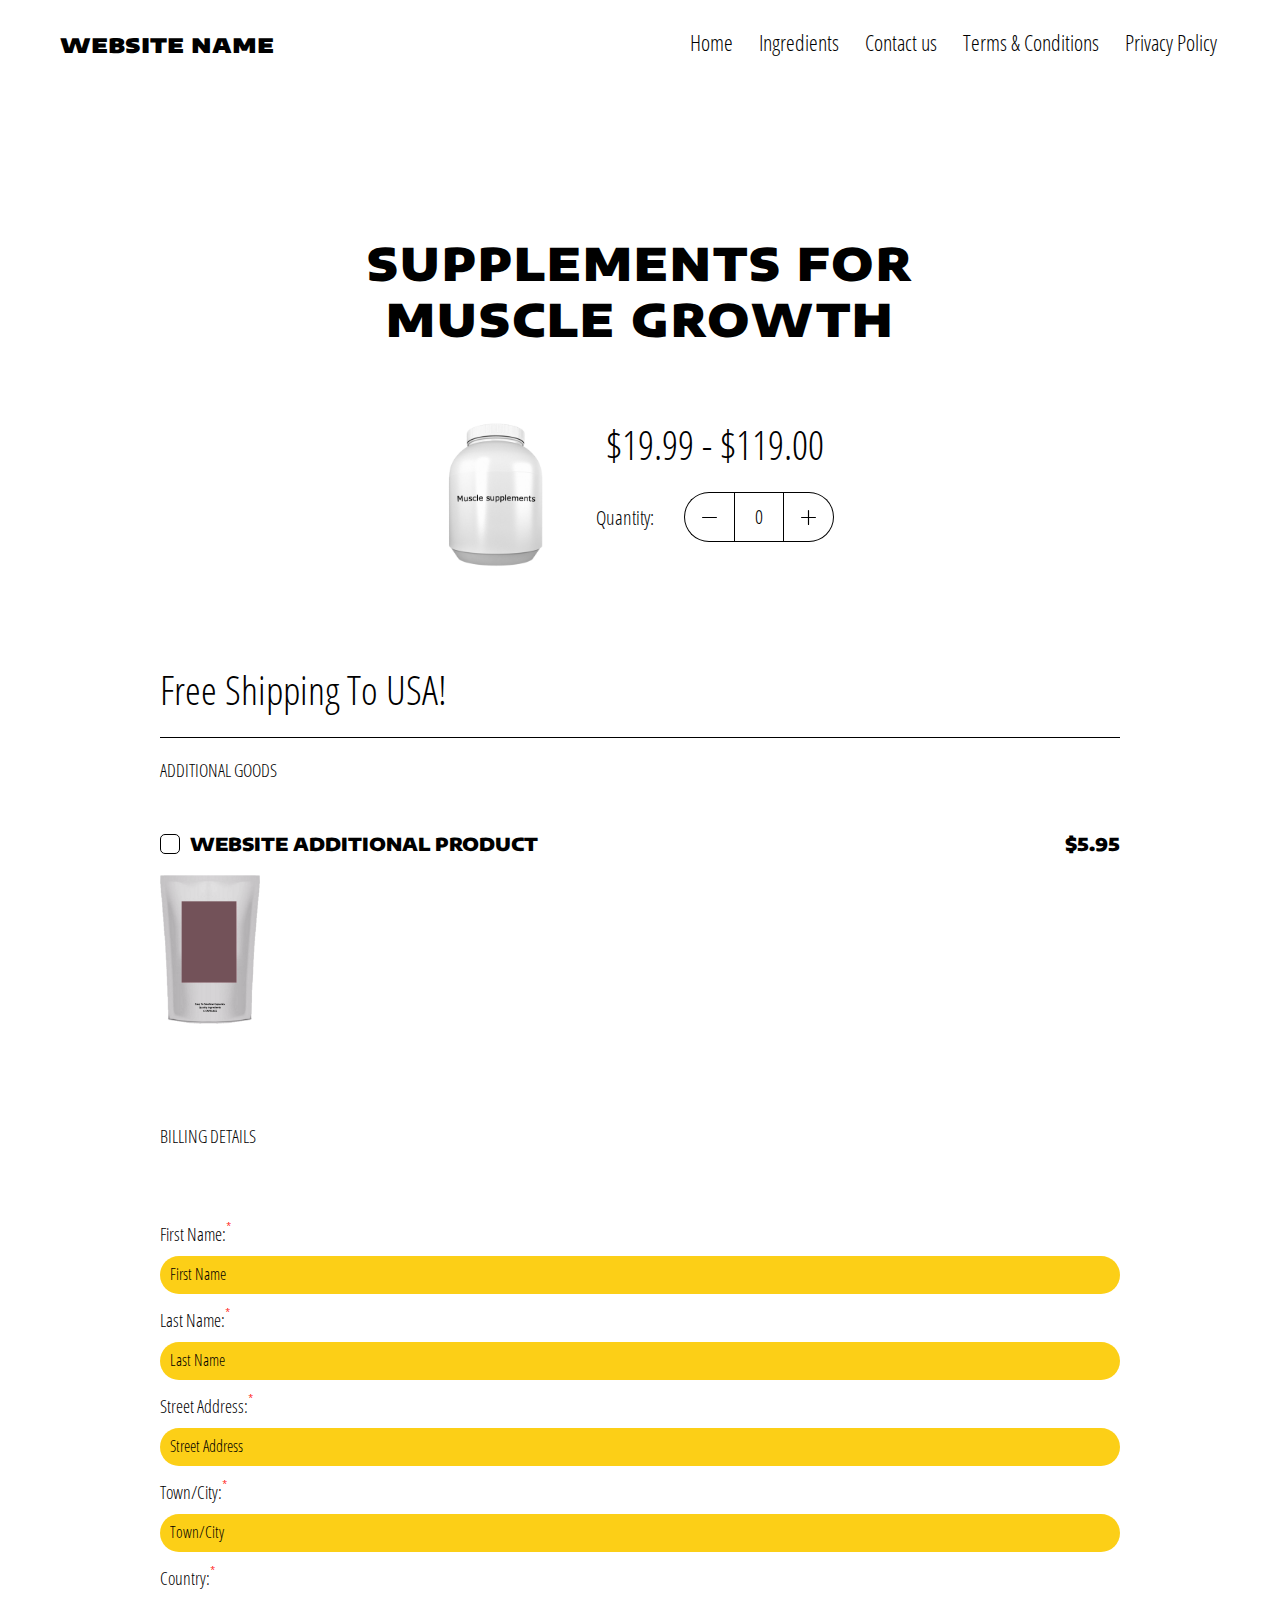
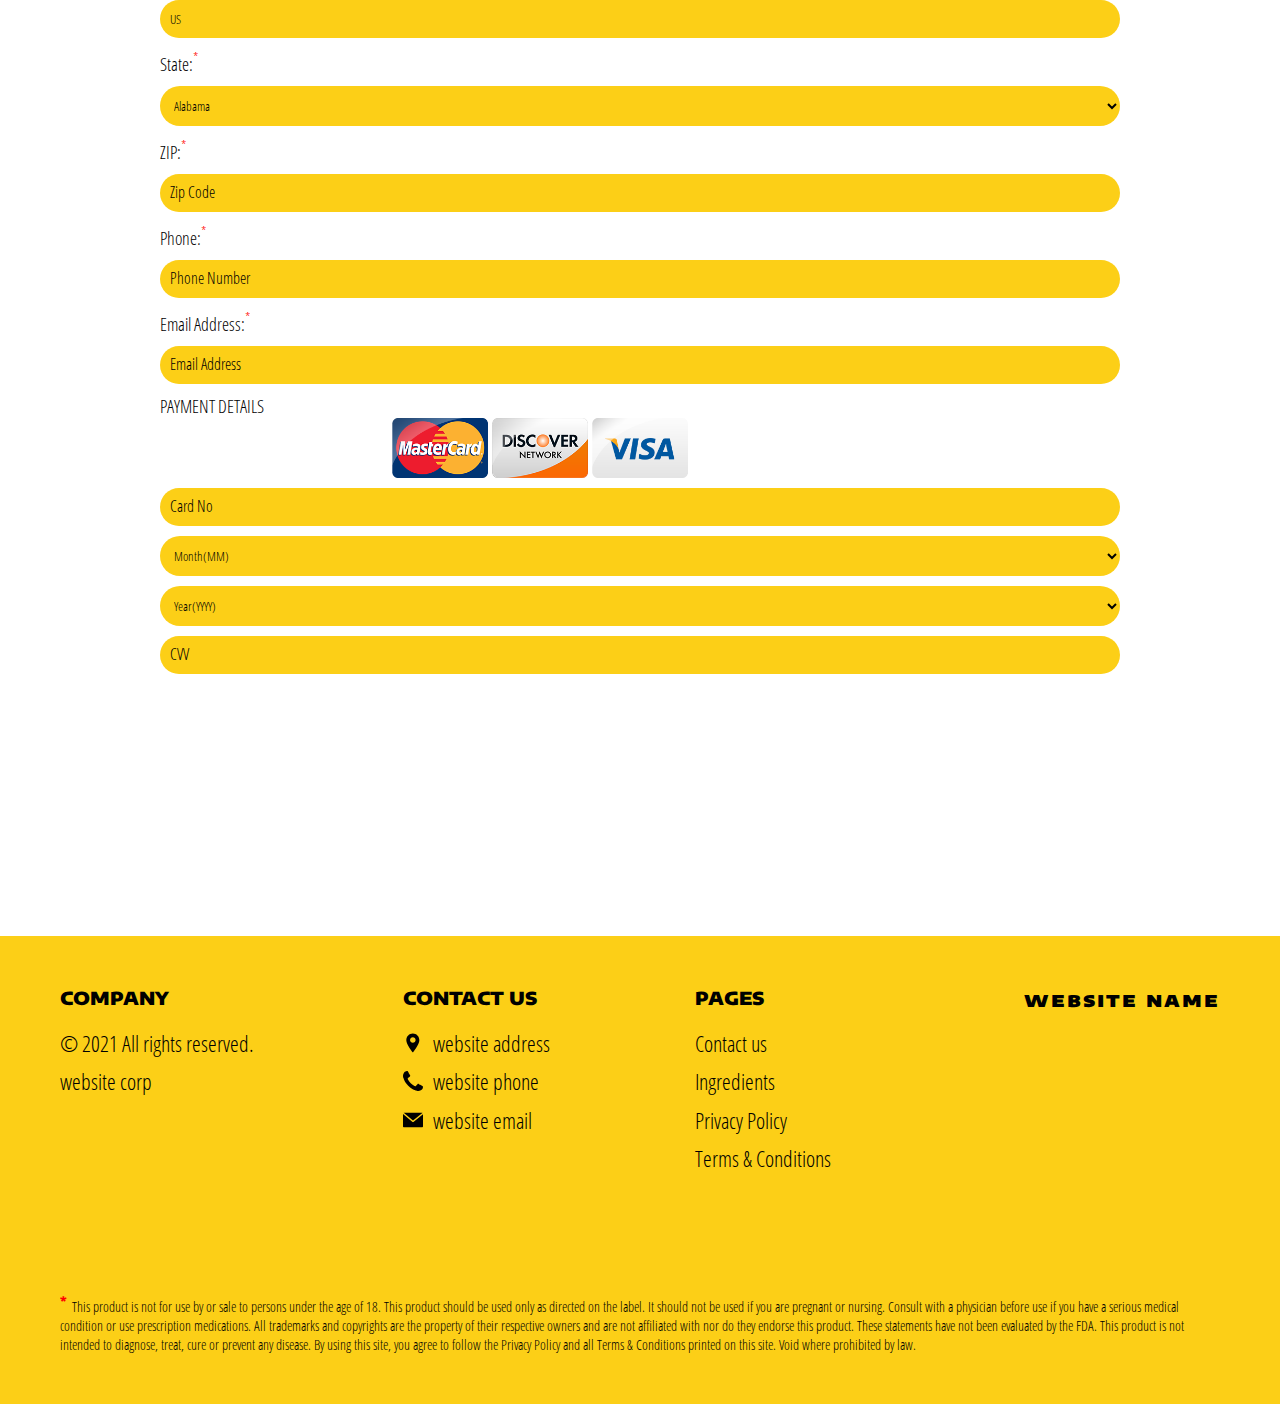
==== commit afa01354: "+" ====
--- a/buy.html
+++ b/buy.html
@@ -46,15 +46,15 @@
             <div class="buy__wrapper">
                 <div class="container">
                     <section class="buy">
-                        <h1 class="title js_website-name"></h1>
+                        <h1 class="title">Supplements for <br>muscle growth</h1>
                         <div class="buy__flex">
                             <img src="./img/img1.png" class="buy__img" />
                             <div class="buy__text-block">
                                 <h2 class="buy__title"><span style="display: inline-block" class="js_price">$19.99 -
                                         $119.00</span>
-                                    <span style="margin-bottom: 0;" class="buy__title buy__title--cross js_original"></span>
+                                  
                                 </h2>
-                                <h2 class="buy__title buy__title-accent js_save"></h2>
+                             
                                 <div id="quantity" class="quantity">
                                     <label class="quantity_label">Quantity:
                                         <div class="quantity_label-box">
@@ -322,7 +322,7 @@
                                     <div class="label-block total js_total">
                                         <span id="chosen" class="bold"> 
                                             <span class="js_bottom-quantity"></span>
-                                            <span class="js_website-name"></span>
+                                            Supplements for muscle growth
                                         </span>
                                         <span id="chosen_price" class="bold">$0.00</span>
     
